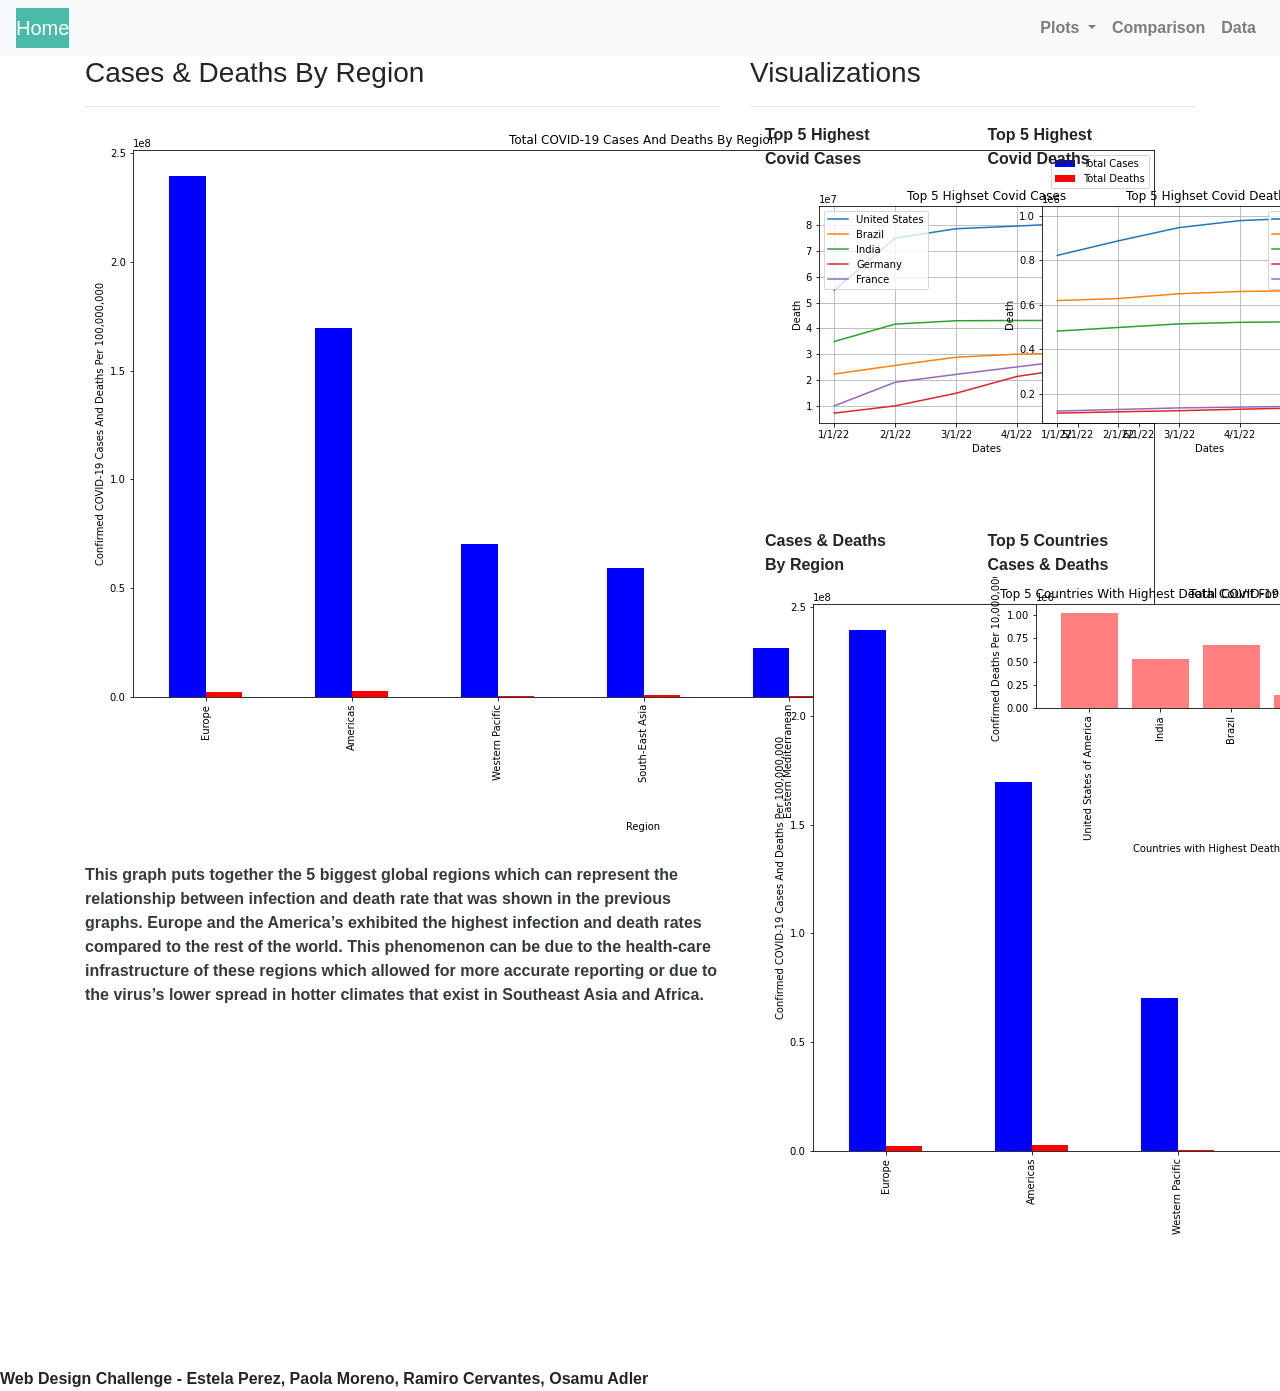
==== visualizations/ByRegion.html @ 7c5f34c3 "visualizations folder" ====
<!DOCTYPE html>
<html lang="en">

<head>
  <meta charset="UTF-8">
  
  <link rel="stylesheet" href="https://stackpath.bootstrapcdn.com/bootstrap/4.3.1/css/bootstrap.min.css" integrity="sha384-ggOyR0iXCbMQv3Xipma34MD+dH/1fQ784/j6cY/iJTQUOhcWr7x9JvoRxT2MZw1T" crossorigin="anonymous">
  <link rel="stylesheet" href="../styles.css">
  <script src="https://code.jquery.com/jquery-3.3.1.slim.min.js" integrity="sha384-q8i/X+965DzO0rT7abK41JStQIAqVgRVzpbzo5smXKp4YfRvH+8abtTE1Pi6jizo" crossorigin="anonymous"></script>
  <script src="https://cdnjs.cloudflare.com/ajax/libs/popper.js/1.14.7/umd/popper.min.js" integrity="sha384-UO2eT0CpHqdSJQ6hJty5KVphtPhzWj9WO1clHTMGa3JDZwrnQq4sF86dIHNDz0W1" crossorigin="anonymous"></script>
  <script src="https://stackpath.bootstrapcdn.com/bootstrap/4.3.1/js/bootstrap.min.js" integrity="sha384-JjSmVgyd0p3pXB1rRibZUAYoIIy6OrQ6VrjIEaFf/nJGzIxFDsf4x0xIM+B07jRM" crossorigin="anonymous"></script>   
  <title>Cases & Deaths by Region</title>

</head>
<body>
  <div class="navigation">
      <nav class="navbar navbar-expand-lg navbar-light bg-light">
          <a class="navbar-brand" style="background-color: rgb(74, 187, 168); color:white" href="../index.html">Home</a>
          <button class="navbar-toggler" type="button" data-toggle="collapse" data-target="#navbarNavDropdown" aria-controls="navbarNavDropdown" aria-expanded="false" aria-label="Toggle navigation">
              <span class="navbar-toggler-icon"></span>
          </button>
          <div class="collapse navbar-collapse" id="navbarNavDropdown">
              <ul class="navbar-nav ml-auto">
                  <li class="nav-item dropdown">
                    <a class="nav-link dropdown-toggle" href="#" id="navbarDropdownMenuLink" role="button" data-toggle="dropdown" aria-haspopup="true" aria-expanded="false">
                          <strong>Plots</strong>
                      </a>
                      <div class="dropdown-menu" aria-labelledby="navbarDropdownMenuLink">
                          <a class="dropdown-item" href="HighestCases.html">Highest Covid Cases</a>
                          <a class="dropdown-item" href="HighestDeaths.html">Highest Covid Deaths</a>
                          <a class="dropdown-item" href="ByRegion.html">Cases & Deaths By Region</a>
                          <a class="dropdown-item" href="TopCountries.html">Cases & Deaths - Top 5</a>
                      </div>
                  </li>
                  <li class="nav-item">
                    <strong><a class="nav-link" href="Comparisons.html">Comparison</a>
                  </li>
                  <li class="nav-item">
                      <a class="nav-link" href="data.html">Data</a>
                  </li>
              </ul>
          </div>
      </nav>
  </div>
  <div class="container">
    <div class="row">
        <div class="col-lg-7 col-md-12">
            <div class="box" style="padding-bottom: 20px;">
                <h3 class="title">Cases & Deaths By Region</h3>
                <hr>
                <img src="../assets/images/Fig3.png"  alt="Cases & Deaths By Region Graph">
                <p class="text-dark" style="padding-top:20px;"> This graph puts together the 5 biggest global regions which can represent the relationship between infection and death rate that was shown in the previous graphs.  Europe and the America’s exhibited the highest infection and death rates compared to the rest of the world.  This phenomenon can be due to the health-care infrastructure of these regions which allowed for more accurate reporting or due to the virus’s lower spread in hotter climates that exist in Southeast Asia and Africa.  </p>
                <p class="text-dark" style="padding-bottom:20px;"></p>
            </div>
        </div>
        <div class="col-lg-5 col-md-12">
            <div class="box">
                <h3 class="title">Visualizations</h3>
                <hr>
                <div class="container" id="center">
                    <div class="row" style="padding-bottom: 70px;">
                        <div class="col-6">
                            <div class="title">Top 5 Highest<br>Covid Cases</div>
                            <a href="HighestCases.html">
                            <img class="panel" src="../assets/images/Fig1.png" alt="Top 5 Highest Covid Cases Graph">
                            </a>
                        </div>
                        <div class="col-6">
                            <div class="title">Top 5 Highest<br>Covid Deaths</div>
                            <a href="HighestDeaths.html">
                            <img class="panel" src="../assets/images/Fig2.png" alt="Top 5 Highest Covid Deaths Graph">
                            </a>
                        </div>
                    </div>
                    <div class="row" style="padding-bottom: 70px;">
                        <div class="col-6">
                            <div class="title">Cases & Deaths<br>By Region</div>
                            <a href="ByRegion.html">
                            <img class="panel" src="../assets/images/Fig3.png" alt="Cases & Deaths By Region Graph">
                            </a>
                            
                        </div>
                        <div class="col-6">
                            <div class="title">Top 5 Countries<br>Cases & Deaths</div>
                            <a href="TopCountries.html">
                                <img class="panel" src="../assets/images/Fig4.png" alt="Top 5 Countries Cases and Deaths Graph">
                            </a>
                        </div>
                    </div>
                </div>
            </div>
        </div>
    </div>
</div>
<footer> Web Design Challenge - Estela Perez, Paola Moreno, Ramiro Cervantes, Osamu Adler </footer>



    
  
</body>
</html>
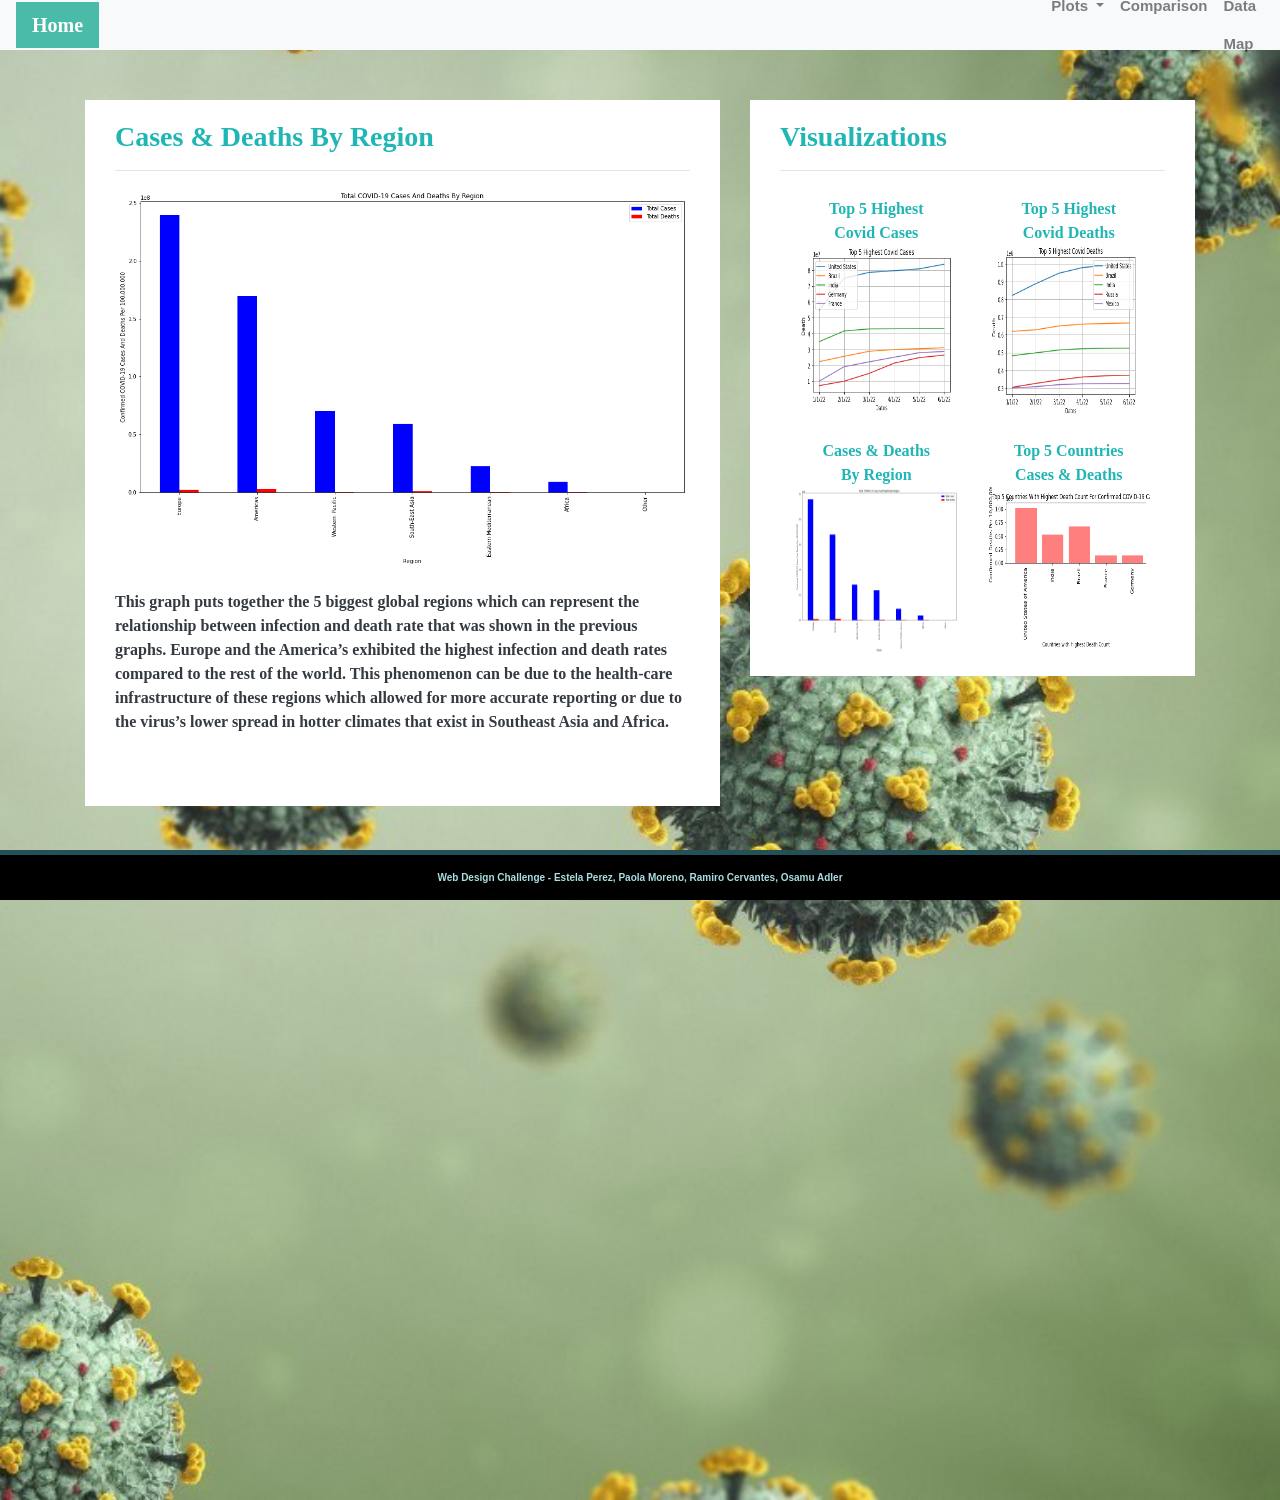
==== commit d5252edc: "Update ByRegion.html" ====
--- a/visualizations/ByRegion.html
+++ b/visualizations/ByRegion.html
@@ -38,6 +38,9 @@
                   <li class="nav-item">
                       <a class="nav-link" href="data.html">Data</a>
                   </li>
+                  <li class="nav-item">
+                    <a class="nav-link" href="https://paozmoreno.github.io/Project_3/leaflet">Map</a>
+                </li>
               </ul>
           </div>
       </nav>
--- a/styles.css
+++ b/styles.css
@@ -0,0 +1,130 @@
+body {
+    background-image: url("Miscellaneous/img2.jpeg");
+    height: 1500px;
+    background-position: center;
+    background-repeat: repeat;
+    background-size: cover;
+  }
+  
+  .navbar {
+    max-height: 50px;
+  }
+  .navigation .navbar-brand {
+    color: rgb(52, 149, 165);
+    margin-left: 0px;
+    padding: inherit;
+    font-weight: bold;
+    background-color: rgb(255, 255, 255);
+    font-family: cochin;
+  }
+  .navbar {
+    background-color: rgb(255, 255, 255);
+    font-size: 25px; 
+  }
+  .active, .dropdown-menu .dropdown-item:active a:hover {
+    background-color: rgb(255,255,255);
+  }
+  .dropdown-item {
+    color: rgba(52, 150, 165, 0.75);
+  }
+  .dropdown .dropdown-menu .dropdown-item:active, .dropdown .dropdown-menu .dropdown-item:hover {
+    background-color: rgba(20, 22, 22, 0.75);
+  }
+  
+  .nav-link:hover {
+    background-color:rgba(52, 150, 165, 0.75);
+   }
+  
+  .navbar-brand:hover {
+  color: rgb(45, 158, 175);
+  }
+  a {
+    color: rgb(231, 231, 231);
+    font-size: 15px;
+  }
+  
+  img{
+    width:100%;
+    height:100%;
+  }
+  .active, .panel:hover {
+    border-color:rgb(31, 195, 192);
+    border-style: solid;
+    
+  }
+  .vizualization {
+    width:50%;
+    height:50%;
+  }
+  
+  .title {
+    color: rgb(32, 182, 180);
+    font-family: cochin;
+    font-weight: bolder;
+    padding-top: 10px;
+  }
+  
+  p {
+  color: rgb(52, 149, 165);
+  font-family: 'segoe ui';
+  font-size: 16px;
+  }
+  
+  .box {
+    margin-top: 50px;
+    margin-bottom: 60px;
+    padding: 10px 30px 10px;
+    color: #ffffff;
+    background-color: rgb(255, 255, 255);
+  
+  }
+  
+  .table {
+    font-size: 15px;
+    border-top-color: rgb(255, 255, 255);
+  }
+  
+  footer {
+  background-color: #000000;
+  border-top-style: solid;
+  border-top-width: 5px;
+  border-top-color: rgb(37, 80, 87);
+  color: rgb(171, 222, 226);
+  min-height: 50px;
+  font-family: Menlo, Helvetica, sans-serif;
+  font-size: 10px;
+  text-align: center;
+  position: fixed;
+  left: 0;
+  bottom: 0;
+  width: 100%;
+  padding-top: 15px;
+  }
+  
+  @media(max-width: 992px) {
+    .navbar-expand-lg {
+    background-color: #000000;
+    }
+    .navbar {
+      max-height: none;
+      padding: inherit;
+    }
+    .navbar div {
+      margin: inherit;
+      background-color: rgb(255,255,255);
+    }
+    .navbar-brand {
+      padding: 10px;
+    }
+    button{
+      margin-right: 30px;
+    }
+    button:focus {
+      outline: 1px dotted;
+      outline: auto 5px;
+    }
+  }
+
+  #center {
+    text-align: center;
+  }
